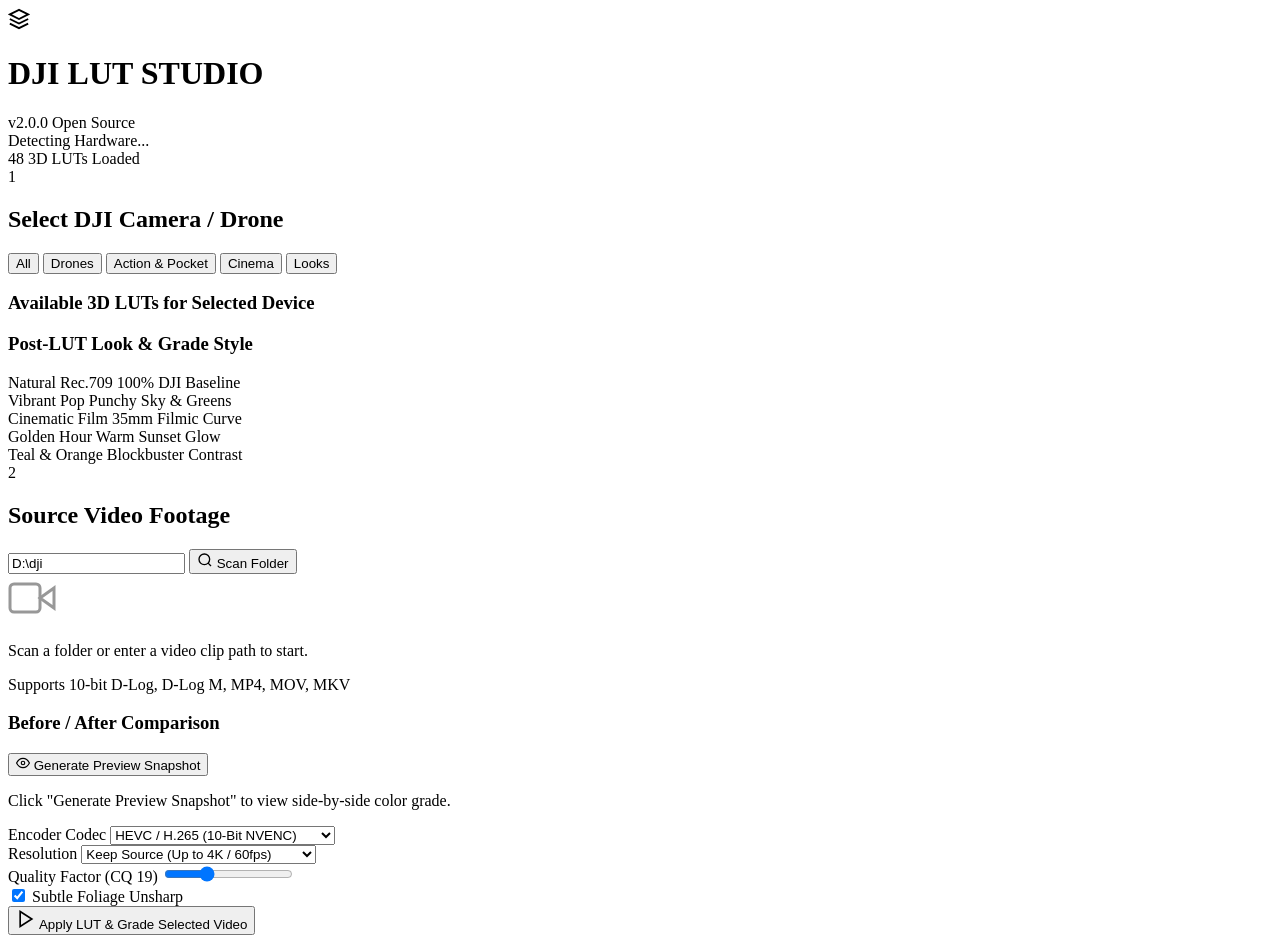
==== web/index.html @ dc351f84 "Initial release: DJI LUT Studio v2.0.0 open-source color grading software for Windows" ====
<!DOCTYPE html>
<html lang="en">
<head>
  <meta charset="UTF-8">
  <meta name="viewport" content="width=device-width, initial-scale=1.0">
  <title>DJI LUT Studio - Open Source Video Color Grading Suite</title>
  <link rel="stylesheet" href="/style.css">
  <link href="https://fonts.googleapis.com/css2?family=Inter:wght@300;400;500;600;700&family=JetBrains+Mono:wght@400;500;600&display=swap" rel="stylesheet">
</head>
<body>
  <div class="app-layout">
    <!-- Top Navigation Bar -->
    <header class="app-header">
      <div class="brand">
        <div class="brand-icon">
          <svg viewBox="0 0 24 24" width="22" height="22" stroke="currentColor" stroke-width="2" fill="none">
            <polygon points="12 2 2 7 12 12 22 7 12 2"></polygon>
            <polyline points="2 17 12 22 22 17"></polyline>
            <polyline points="2 12 12 17 22 12"></polyline>
          </svg>
        </div>
        <div class="brand-text">
          <h1>DJI LUT STUDIO</h1>
          <span class="version-tag">v2.0.0 Open Source</span>
        </div>
      </div>
      <div class="header-badges">
        <div id="gpuBadge" class="status-badge gpu-badge">
          <span class="pulse-dot"></span>
          <span id="gpuText">Detecting Hardware...</span>
        </div>
        <div class="status-badge count-badge">
          <span id="lutCountText">48 3D LUTs Loaded</span>
        </div>
      </div>
    </header>

    <!-- Main Workspace -->
    <main class="app-main">
      <div class="workspace-grid">
        <!-- Left Panel: Device & LUT Library -->
        <section class="card panel-library">
          <div class="card-header">
            <div class="section-title">
              <span class="step-num">1</span>
              <h2>Select DJI Camera / Drone</h2>
            </div>
            <!-- Category Tabs -->
            <div class="category-tabs" id="categoryTabs">
              <button class="tab-btn active" data-cat="all">All</button>
              <button class="tab-btn" data-cat="drones">Drones</button>
              <button class="tab-btn" data-cat="action_pocket">Action & Pocket</button>
              <button class="tab-btn" data-cat="cinema">Cinema</button>
              <button class="tab-btn" data-cat="cinematic_looks">Looks</button>
            </div>
          </div>

          <!-- Device Cards Carousel / Grid -->
          <div class="device-grid" id="deviceGrid">
            <!-- Dynamically populated -->
          </div>

          <!-- Selected Device's LUTs -->
          <div class="lut-section">
            <div class="sub-header">
              <h3>Available 3D LUTs for <span id="currentDeviceName" class="highlight-text">Selected Device</span></h3>
            </div>
            <div class="lut-list" id="lutList">
              <!-- Dynamically populated -->
            </div>
          </div>

          <!-- Look Styles -->
          <div class="looks-section">
            <div class="sub-header">
              <h3>Post-LUT Look & Grade Style</h3>
            </div>
            <div class="look-pills" id="lookPills">
              <div class="look-pill active" data-look="natural">
                <span class="look-name">Natural Rec.709</span>
                <span class="look-desc">100% DJI Baseline</span>
              </div>
              <div class="look-pill" data-look="vibrant">
                <span class="look-name">Vibrant Pop</span>
                <span class="look-desc">Punchy Sky & Greens</span>
              </div>
              <div class="look-pill" data-look="cinematic">
                <span class="look-name">Cinematic Film</span>
                <span class="look-desc">35mm Filmic Curve</span>
              </div>
              <div class="look-pill" data-look="golden">
                <span class="look-name">Golden Hour</span>
                <span class="look-desc">Warm Sunset Glow</span>
              </div>
              <div class="look-pill" data-look="teal_orange">
                <span class="look-name">Teal & Orange</span>
                <span class="look-desc">Blockbuster Contrast</span>
              </div>
            </div>
          </div>
        </section>

        <!-- Right Panel: Video Input, Preview & Render -->
        <section class="card panel-render">
          <!-- Step 2: Input Videos -->
          <div class="card-header">
            <div class="section-title">
              <span class="step-num">2</span>
              <h2>Source Video Footage</h2>
            </div>
          </div>

          <div class="scan-bar">
            <input type="text" id="inputPath" placeholder="Enter file or folder path (e.g. D:\dji or /mnt/d/dji)..." value="D:\dji" />
            <button id="btnScan" class="btn btn-secondary">
              <svg viewBox="0 0 24 24" width="16" height="16" stroke="currentColor" stroke-width="2" fill="none"><circle cx="11" cy="11" r="8"></circle><line x1="21" y1="21" x2="16.65" y2="16.65"></line></svg>
              Scan Folder
            </button>
          </div>

          <!-- Video Clips Table / List -->
          <div class="clips-container" id="clipsContainer">
            <div class="empty-state" id="emptyState">
              <svg viewBox="0 0 24 24" width="48" height="48" stroke="currentColor" stroke-width="1.5" fill="none" opacity="0.4">
                <polygon points="23 7 16 12 23 17 23 7"></polygon>
                <rect x="1" y="5" width="15" height="14" rx="2" ry="2"></rect>
              </svg>
              <p>Scan a folder or enter a video clip path to start.</p>
              <span class="hint">Supports 10-bit D-Log, D-Log M, MP4, MOV, MKV</span>
            </div>
            <div class="clips-list" id="clipsList" style="display: none;"></div>
          </div>

          <!-- Step 3: Before / After Split Preview -->
          <div class="preview-card" id="previewCard">
            <div class="preview-header">
              <div class="sub-header">
                <h3>Before / After Comparison</h3>
              </div>
              <button id="btnGeneratePreview" class="btn btn-sm btn-outline">
                <svg viewBox="0 0 24 24" width="14" height="14" stroke="currentColor" stroke-width="2" fill="none"><path d="M1 12s4-8 11-8 11 8 11 8-4 8-11 8-11-8-11-8z"></path><circle cx="12" cy="12" r="3"></circle></svg>
                Generate Preview Snapshot
              </button>
            </div>
            <div class="preview-display" id="previewDisplay">
              <div class="preview-placeholder">
                <p>Click "Generate Preview Snapshot" to view side-by-side color grade.</p>
              </div>
              <img id="previewImg" src="" alt="LUT Preview" style="display: none;" />
            </div>
          </div>

          <!-- Step 4: Render Settings & Action -->
          <div class="settings-box">
            <div class="settings-row">
              <div class="setting-item">
                <label>Encoder Codec</label>
                <select id="selectCodec">
                  <option value="hevc" selected>HEVC / H.265 (10-Bit NVENC)</option>
                  <option value="h264">H.264 (8/10-Bit NVENC)</option>
                  <option value="prores">Apple ProRes 422 HQ (Mastering)</option>
                </select>
              </div>
              <div class="setting-item">
                <label>Resolution</label>
                <select id="selectScale">
                  <option value="keep" selected>Keep Source (Up to 4K / 60fps)</option>
                  <option value="4k">Scale to 4K UHD (3840x2160)</option>
                  <option value="2.7k">Scale to 2.7K (2704x1520)</option>
                  <option value="1080p">Scale to 1080p Proxy (Quick Share)</option>
                </select>
              </div>
              <div class="setting-item">
                <label>Quality Factor (CQ <span id="cqVal">19</span>)</label>
                <input type="range" id="cqRange" min="15" max="28" value="19" />
              </div>
              <div class="setting-item checkbox-item">
                <label class="switch-label">
                  <input type="checkbox" id="chkSharpen" checked />
                  <span>Subtle Foliage Unsharp</span>
                </label>
              </div>
            </div>

            <div class="action-row">
              <button id="btnStartGrade" class="btn btn-primary btn-large">
                <svg viewBox="0 0 24 24" width="20" height="20" stroke="currentColor" stroke-width="2" fill="none"><polygon points="5 3 19 12 5 21 5 3"></polygon></svg>
                Apply LUT & Grade Selected Video
              </button>
            </div>

            <!-- Real-time Progress Monitor -->
            <div class="progress-panel" id="progressPanel" style="display: none;">
              <div class="progress-meta">
                <span id="progVideoName" class="prog-video">Grading...</span>
                <span id="progSpeed" class="prog-speed">0.0x (0 fps)</span>
                <span id="progEta" class="prog-eta">ETA: --:--</span>
              </div>
              <div class="progress-bar-bg">
                <div class="progress-bar-fill" id="progFill" style="width: 0%;"></div>
              </div>
              <div class="progress-percent" id="progPercent">0.0%</div>
            </div>
          </div>
        </section>
      </div>
    </main>
  </div>

  <script src="/app.js"></script>
</body>
</html>
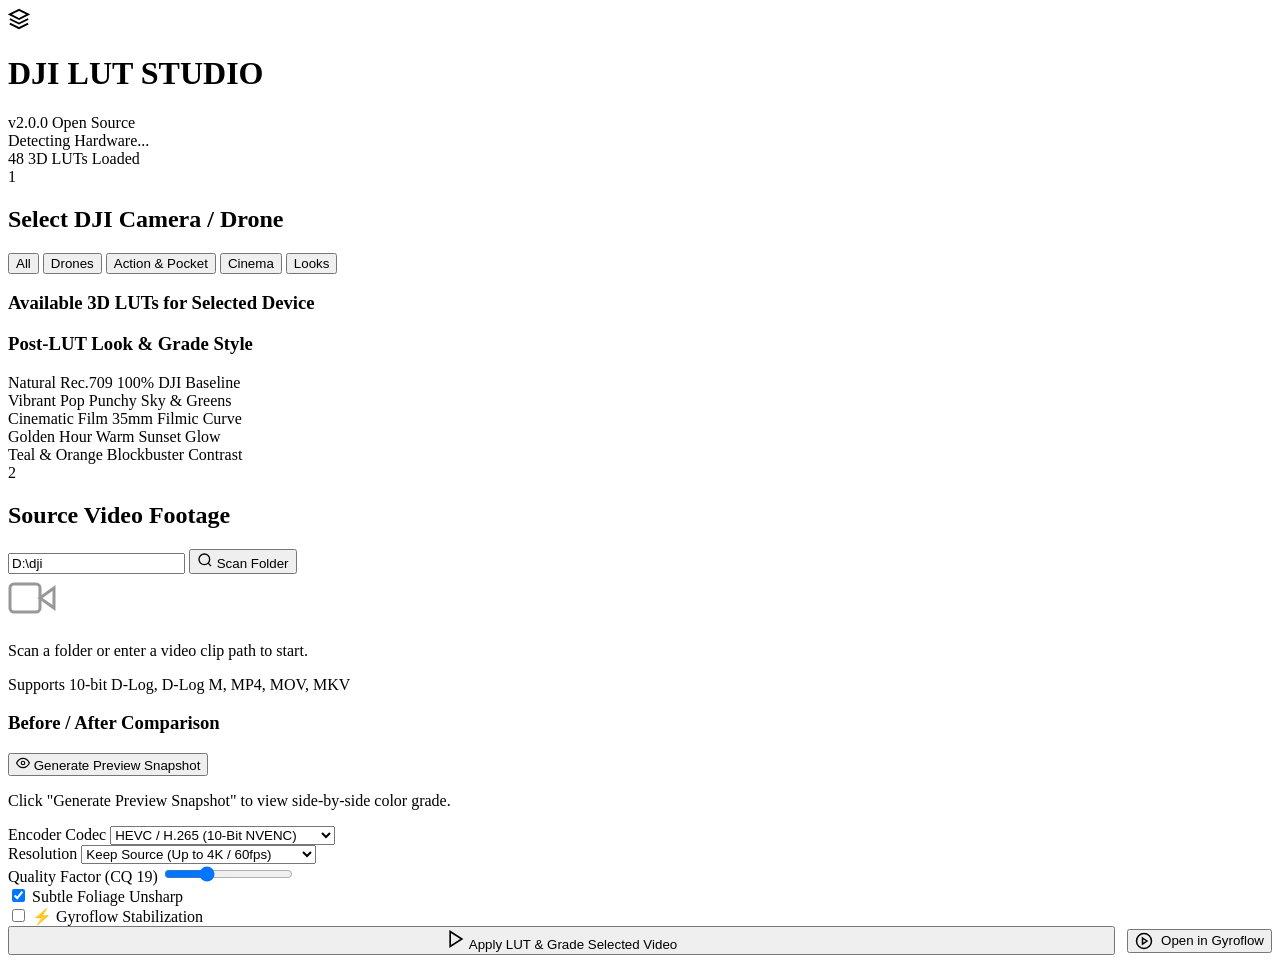
==== commit c6f62be5: "Add professional showcase website and publish standalone Windows installer - Built modern dark glass" ====
--- a/web/index.html
+++ b/web/index.html
@@ -29,6 +29,10 @@
           <span class="pulse-dot"></span>
           <span id="gpuText">Detecting Hardware...</span>
         </div>
+        <div id="gyroBadge" class="status-badge" style="background: rgba(0, 242, 169, 0.12); color: #00F2A9; border: 1px solid rgba(0, 242, 169, 0.3); display: none;">
+          <span class="pulse-dot" style="background: #00F2A9;"></span>
+          <span id="gyroText">Gyroflow Ready</span>
+        </div>
         <div class="status-badge count-badge">
           <span id="lutCountText">48 3D LUTs Loaded</span>
         </div>
@@ -180,12 +184,22 @@
                   <span>Subtle Foliage Unsharp</span>
                 </label>
               </div>
-            </div>
-
-            <div class="action-row">
-              <button id="btnStartGrade" class="btn btn-primary btn-large">
+              <div class="setting-item checkbox-item">
+                <label class="switch-label">
+                  <input type="checkbox" id="chkGyroflow" />
+                  <span>⚡ Gyroflow Stabilization</span>
+                </label>
+              </div>
+            </div>
+
+            <div class="action-row" style="display: flex; gap: 12px; align-items: center;">
+              <button id="btnStartGrade" class="btn btn-primary btn-large" style="flex: 1;">
                 <svg viewBox="0 0 24 24" width="20" height="20" stroke="currentColor" stroke-width="2" fill="none"><polygon points="5 3 19 12 5 21 5 3"></polygon></svg>
                 Apply LUT & Grade Selected Video
+              </button>
+              <button id="btnOpenGyroflow" class="btn btn-secondary btn-large" title="Open clip in Gyroflow Desktop GUI" style="display: inline-flex; align-items: center; gap: 8px;">
+                <svg viewBox="0 0 24 24" width="18" height="18" stroke="currentColor" stroke-width="2" fill="none"><circle cx="12" cy="12" r="10"></circle><polygon points="10 8 16 12 10 16 10 8"></polygon></svg>
+                Open in Gyroflow
               </button>
             </div>
 
